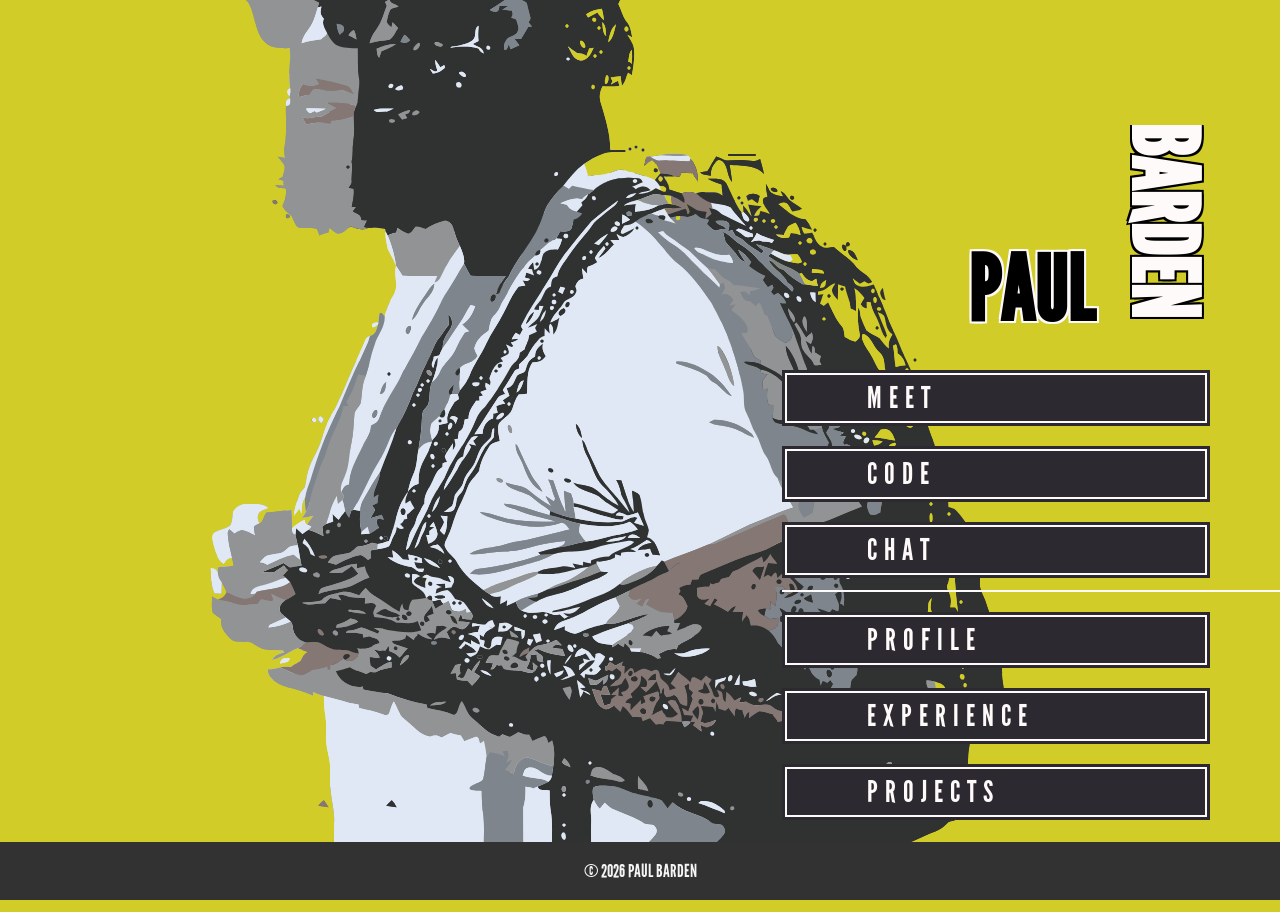
==== index.html @ 2f843f7e "adjusted transitions" ====
<!DOCTYPE html>
<html lang="en">
  <head>
    <meta charset="utf-8">
    <title>Software Engineer & CRO/Optimization Leader | Paul Barden</title>
    <meta name="viewport" content="width=device-width, initial-scale=1, user-scalable=no">
    <meta property="og:title" content="Software Engineer & CRO/Optimization Leader | Paul Barden">
    <meta property="og:description" content="Software engineer and CRO / optimization leader with 10+ years across full-stack development, experimentation, and eCommerce site experience. Also building AI tooling, games, and web experiments on the side.">
    <meta property="og:image" content="images/preview.png">
    <meta property="og:url" content="https://pbarden.github.io/rxreload/">
    <link rel="icon" sizes="128x128" href="images/tiny.png">
    <link rel="apple-touch-icon" sizes="128x128" href="images/tiny.png">
    <link rel="icon" href="images/tiny.png" type="image/png">
    <link rel="stylesheet" href="styles/reload.css">
    <link rel="preload" as="image" href="images/main_bg.svg">
  </head>
  <body id="body_bg">
    <header>
      <nav>
        <div class="page_title">
          <h1><span class="first_name">PAUL</span> <span class="last_name">BARDEN</span></h1>
        </div>
        <ul class="buffer">
          <a href="https://www.linkedin.com/in/paulbarden/" target="_blank">
            <li class="menu_option ar1"><span class="opt">MEET</span></li>
          </a>
          <a href="https://github.com/pbarden" target="_blank">
            <li class="menu_option ar2"><span class="opt">CODE</span></li>
          </a>
          <a href="mailto:paulthepirateking@gmail.com" target="_blank">
            <li class="menu_option ar3"><span class="opt">CHAT</span></li>
          </a>
          <hr class="menu_hr hr1">
          <li class="menu_option ar5" onclick="showModal('item1')"><span class="opt">PROFILE</span></li>
          <li class="menu_option ar6" onclick="showModal('item2')"><span class="opt">EXPERIENCE</span></li>
          <li class="menu_option ar7" onclick="showModal('item3')"><span class="opt">PROJECTS</span></li>
        </ul>
      </nav>
    </header>
    <main>
      <img id="site_bg" class="lazy" data-src="images/main_bg.svg">
      <!-- Modals -->
      <div class="modal" id="item1">
        <div class="modal-inner">
          <h2>Profile</h2>
          <hr>
          <p>
            Software engineer and CRO / optimization leader with 10+ years across full-stack development, experimentation, UX research, and eCommerce site experience. Currently leading CRO and site experience for a confidential eCommerce brand, following stints running optimization and engineering for Bane Digital, Western Governors University, and ChaiQ, which I co-founded in 2025.
          </p>
          <p>
            Outside of the day job, I build things across a pretty wide range &mdash; AI/ML tooling, games, and web experiments. Recent side projects include a CPU-optimized language model training system, a browser-based AI workflow builder, and a Three.js game creation studio. Check out PROJECTS for a live feed of what I'm currently shipping.
          </p>
          <p><a href="https://github.com/pbarden/pbarden" target="_blank">github.com/pbarden</a></p>
        </div>
        <div class="overlay" onclick="closeModal('item1')"></div>
      </div>
      <div class="modal" id="item2">
        <div class="modal-inner">
          <h2>Experience</h2>
          <hr>
          <ul class="exp-list">
            <li class="exp-item">
              <span class="exp-title">Senior Manager, CRO &amp; Site Experience (eCommerce)</span>
              <span class="exp-company">Confidential (NDA)</span>
              <span class="exp-dates">2026 &ndash; Present</span>
            </li>
            <li class="exp-item">
              <span class="exp-title">UX Researcher &amp; Strategist</span>
              <span class="exp-company">Anatta Design</span>
              <span class="exp-dates">2025 &ndash; 2026</span>
            </li>
            <li class="exp-item">
              <span class="exp-title">Solopreneur, Digital Experience Engineer</span>
              <span class="exp-company">moon man digital</span>
              <span class="exp-dates">2025 &ndash; 2026</span>
            </li>
            <li class="exp-item">
              <span class="exp-title">Co-Founder, CTO</span>
              <span class="exp-company">ChaiQ</span>
              <span class="exp-dates">2025</span>
            </li>
            <li class="exp-item">
              <span class="exp-title">CTO, Head of Optimization</span>
              <span class="exp-company">Bane Digital</span>
              <span class="exp-dates">2024 &ndash; 2025</span>
            </li>
            <li class="exp-item">
              <span class="exp-title">Sr. CRO Testing &amp; Personalization, Digital Experience Manager</span>
              <span class="exp-company">Western Governors University</span>
              <span class="exp-dates">2022 &ndash; 2024</span>
            </li>
            <li class="exp-item">
              <span class="exp-title">Software Engineering Manager (Solutions Architecture)</span>
              <span class="exp-company">Speed Boostr</span>
              <span class="exp-dates">2018 &ndash; 2021</span>
            </li>
            <li class="exp-item">
              <span class="exp-title">Lead QA Test Engineer</span>
              <span class="exp-company">iBeta Quality Assurance</span>
              <span class="exp-dates">2018 &ndash; 2019</span>
            </li>
            <li class="exp-item">
              <span class="exp-title">Web Development Manager</span>
              <span class="exp-company">Dead Leaf Digital</span>
              <span class="exp-dates">2013 &ndash; 2017</span>
            </li>
          </ul>
        </div>
        <div class="overlay" onclick="closeModal('item2')"></div>
      </div>
      <div class="modal" id="item3">
        <div class="modal-inner">
          <h2>Projects</h2>
          <hr>
          <p class="projects-sub">Live from <a href="https://github.com/pbarden" target="_blank" rel="noopener">github.com/pbarden</a> &mdash; sorted by most recently updated.</p>
          <div class="projects-grid" id="projects-grid">
            <p class="project-loading" id="projects-status">Loading repos&hellip;</p>
          </div>
        </div>
        <div class="overlay" onclick="closeModal('item3')"></div>
      </div>
      <div class="alfa"></div>
    </main>
    <footer>
      <p>&copy; <span id="yr"></span> PAUL BARDEN</p>
    </footer>
    <script id="getLazy">
      window.addEventListener('DOMContentLoaded', (event) => {
        document.getElementById("yr").innerHTML = new Date().getFullYear();
        for(var t=document.getElementsByClassName("lazy"),e=0;e<t.length;e++)t[e].hasAttribute("data-src")&&(t[e].setAttribute("src",t[e].getAttribute("data-src")),t[e].removeAttribute("data-src"),t[e].style.visibility="visible");
        var r=document.getElementById("getLazy");r.parentNode.removeChild(r);
      });
    </script>
  </body>
  <script src="scripts/reload.js"></script>
</html>
---- styles/reload.css ----
/**
* --Swatch-------
* Yellow: d1cc28
* Red: c92603
* Green: 249940
* Blue: 0054aa
*/
@font-face {
    font-family: 'League Gothic';
    src: url('fonts/leaguegothic-regular-webfont.eot');
    src: url('fonts/leaguegothic-regular-webfont.eot?#iefix') format('embedded-opentype'),
         url('fonts/leaguegothic-regular-webfont.woff') format('woff'),
         url('fonts/leaguegothic-regular-webfont.ttf') format('truetype'),
         url('fonts/leaguegothic-regular-webfont.svg#league_gothicregular') format('svg');
    font-weight: normal;
    font-style: normal;
}

body {
    background-color: #d1cc28;
    overflow-x: hidden;
    font-family: 'League Gothic', Arial, sans-serif;
    font-size: 24px;
}

@media (prefers-reduced-motion: reduce) {
    *, *::before, *::after {
        animation-duration: 0.001ms !important;
        animation-iteration-count: 1 !important;
        transition-duration: 0.001ms !important;
    }
}

main {
    width: 90%;
    text-align: center;
    overflow-x: hidden;
    position: relative;
}

footer {
    font-family: 'League Gothic', Arial, sans-serif;
    font-size: 18px;
    width: 100%;
    text-align: center;
    position: fixed;
    left: 0;
    bottom: 0;
    color: whitesmoke;
    background-color: rgb(50, 50, 50);
    animation: fade-slide-up 0.6s cubic-bezier(0.16, 1, 0.3, 1) 0.1s both;
}

#site_bg,
footer,
.first_name,
.last_name,
.ar1, .ar2, .ar3, .ar5, .ar6, .ar7,
.hr1 {
    will-change: transform, opacity;
}

@keyframes fade-slide-up {
    from {
        opacity: 0;
        transform: translateY(24px);
    }
    to {
        opacity: 1;
        transform: translateY(0);
    }
}

@keyframes fade-slide-down {
    from {
        opacity: 0;
        transform: translateY(-24px);
    }
    to {
        opacity: 1;
        transform: translateY(0);
    }
}

@keyframes fade-slide-left {
    from {
        opacity: 0;
        transform: translateX(40px);
    }
    to {
        opacity: 1;
        transform: translateX(0);
    }
}

@keyframes fade-in {
    from { opacity: 0; }
    to { opacity: 1; }
}

@keyframes draw-line {
    from {
        opacity: 0;
        transform: scaleX(0);
    }
    to {
        opacity: 1;
        transform: scaleX(1);
    }
}

#site_bg {
    position: fixed;
    top: 0;
    left: 0;
    width: 100%;
    height: auto;
    z-index: -1;
    animation: fade-slide-right 0.9s cubic-bezier(0.16, 1, 0.3, 1) both;
}

@keyframes fade-slide-right {
    from {
        opacity: 0;
        transform: translateX(-60px);
    }
    to {
        opacity: 1;
        transform: translateX(0);
    }
}

@media screen and (max-width: 660px) {
    #site_bg {
        margin-left: -200px;
        height: 100%;
        width: auto;
    }
}

@media screen and (min-width: 661px) and (max-width: 960px) {
    #site_bg {
        margin-left: -150px;
        height: 100%;
        width: auto;
    }
}

@media screen and (min-width: 961px) and (max-width: 1200px) {
    #site_bg {
        margin-left: -100px;
        height: 100%;
        width: auto;
    }
}

nav > ul {
    padding-top: 300px;
    list-style: none;
}

.buffer {
    padding-bottom: 50px;
    margin-top: 150px;
}

@media screen and (min-width: 1000px) {
    .buffer {
        padding-bottom: 50px;
        margin-top: 50px;
    }
}

.menu_option {
    background-color: #2d2930;
    color: snow;
    padding: 10px;
    outline: 2px solid snow;
    outline-offset: -5px;
    margin-left: 30%;
    margin-right: 10%;
    margin-top: 20px;
    margin-bottom: 10px;
    max-width: 450px;
}

.ar1, .ar2, .ar3, .ar5, .ar6, .ar7 {
    position: relative;
    animation: fade-slide-left 0.55s cubic-bezier(0.16, 1, 0.3, 1) both;
}

.ar1 {
    animation-delay: 0.35s;
}

.ar2 {
    animation-delay: 0.42s;
}

.ar3 {
    animation-delay: 0.49s;
}

.hr1 {
    border-style: solid;
    border-color: snow;
    position: relative;
    transform-origin: left center;
    animation: draw-line 0.5s cubic-bezier(0.16, 1, 0.3, 1) both;
    animation-delay: 0.56s;
}

.ar5, .ar6, .ar7 {
    animation-name: fade-slide-up;
}

.ar5 {
    animation-delay: 0.63s;
}

.ar6 {
    animation-delay: 0.7s;
}

.ar7 {
    animation-delay: 0.77s;
}

.menu_option {
    transition: color 0.25s ease, outline-color 0.25s ease, transform 0.25s cubic-bezier(0.16, 1, 0.3, 1);
}

.menu_option:hover {
    color: #d1cc28;
    outline-color: #d1cc28;
    transform: translateX(-6px);
}

.menu_option:hover > .opt {
    letter-spacing: 12px;
}

.opt {
    padding-left: 30px;
    font-size: 30px;
    letter-spacing: 3px;
    display: inline-block;
    transition: letter-spacing 0.25s cubic-bezier(0.16, 1, 0.3, 1);
}

.menu_hr {
    width: 100%;
}

@media screen and (min-width: 661px) and (max-width: 960px) {
    .menu_option, .menu_hr {
        margin-left: 45%;
        margin-right: 8%;
    }
    .opt {
        padding-left: 60px;
        letter-spacing: 5px;
    }
}

@media screen and (min-width: 961px) and (max-width: 1400px) {
    .menu_option, .menu_hr {
        margin-left: 60%;
        margin-right: 5%;
    }
    .opt {
        padding-left: 75px;
        letter-spacing: 7px;
    }
}

@media screen and (min-width: 1401px) {
    .menu_option, .menu_hr {
        margin-left: 60%;
        margin-right: 8%;
    }
    .opt {
        padding-left: 90px;
        letter-spacing: 9px;
    }
}

h1 {
    font-size: 90px;
    text-shadow: 2px 2px snow,
                 2px -2px snow,
                 -2px 2px snow,
                 -2px -2px snow;
                 margin-bottom: 0px !important;
}

h2 {
    font-size: 50px;
    color: snow;
    text-shadow: 2px 2px #000000,
                 2px -2px #000000,
                 -2px 2px #000000,
                 -2px -2px #000000;
                 margin-bottom: 0px !important;
}

.page_title {
    position: absolute;
    right: 7%;
    top: 50px;
}

@media screen and (min-width: 1200px) {
    .page_title {
        right: 5%;
    }
}

@media screen and (min-width: 1400px) {
    .page_title {
        right: 10%;
    }
}

.first_name {
    position: relative;
    animation: fade-slide-left 0.6s cubic-bezier(0.16, 1, 0.3, 1) 0.15s both;
}

.last_name {
    color: snow;
    writing-mode: vertical-rl;
    text-orientation: mixed;
    text-shadow: 2px 2px #000000,
                 2px -2px #000000,
                 -2px 2px #000000,
                 -2px -2px #000000;
    position: relative;
    animation: fade-slide-down 0.6s cubic-bezier(0.16, 1, 0.3, 1) 0.25s both;
}

a, a:hover {
    text-decoration: none;
}

.modal {
    text-align: center;
    vertical-align: middle;
    position: fixed;
    z-index: 10;
    opacity: 0;
    visibility: hidden;
    pointer-events: none;
    transition: opacity 0.3s cubic-bezier(0.16, 1, 0.3, 1), visibility 0s linear 0.3s;
}

.modal.is-open {
    opacity: 1;
    visibility: visible;
    pointer-events: auto;
    transition: opacity 0.3s cubic-bezier(0.16, 1, 0.3, 1);
}

.modal-inner {
    position: fixed;
    overflow-x: hidden;
    overflow-y: auto;
    border: 4px solid #2d2930;
    background-color: snow;
    z-index: 10;
    top: 5%;
    left: 5%;
    right: 5%;
    bottom: 15%;
    transform: translateY(20px) scale(0.98);
    transition: transform 0.3s cubic-bezier(0.16, 1, 0.3, 1);
}

.modal.is-open .modal-inner {
    transform: translateY(0) scale(1);
}

@media (min-width: 960px) {
    .modal-inner {
        top: 10%;
        left: 5%;
        right: 5%;
        bottom: 15%;
    }
}

.overlay {
    top: 0;
    left: 0;
    position: fixed;
    height: 100%;
    width: 100%;
    background: rgba(0, 0, 0, 0.5);
    z-index: 9;
}

.modal-inner > a > img {
    width: 100%;
    height: auto;
    display: block;
    z-index: 10;
}

@media screen and (max-width:550px) {
    .modal-inner > img {
        max-width: 600px;
        max-height: 500px;
    }
}

@media screen and (min-width:601px) and (max-width:960px) {
    .modal-inner > img {
        max-width: 960px;
        max-height: 840px;
    }
}

@media screen and (min-width:961px) and (max-width:1200px) {
    .modal-inner > img {
        max-width: 1200px;
        max-height: 1080px;
    }
}

.modal-inner > p {
    color: #000000;
    margin-left: 8%;
    margin-right: 8%;
    padding-bottom: 20px;
    z-index: 10;
}

@media screen and (min-width: 961px) {
    .modal-inner > p {
        margin-left: 12%;
        margin-right: 12%;
    }
}

.exp-list {
    list-style: none;
    text-align: left;
    margin: 0 8% 20px;
    padding: 0;
}

.exp-item {
    display: flex;
    flex-wrap: wrap;
    justify-content: space-between;
    align-items: baseline;
    gap: 4px 20px;
    border-bottom: 1px solid #2d2930;
    padding: 12px 0;
    color: #000000;
}

.exp-title {
    flex: 1 1 260px;
    font-weight: bold;
}

.exp-company {
    flex: 0 0 auto;
    opacity: 0.85;
}

.exp-dates {
    flex: 0 0 auto;
    font-size: 0.8em;
    opacity: 0.65;
    white-space: nowrap;
}

.projects-sub {
    color: #000000;
    margin: 0 8% 15px;
}

.projects-grid {
    display: grid;
    grid-template-columns: repeat(auto-fill, minmax(220px, 1fr));
    gap: 20px;
    margin: 0 5% 20px;
}

.project-card {
    display: block;
    border: 2px solid #2d2930;
    background-color: snow;
    text-align: left;
    overflow: hidden;
    transition: transform 0.25s cubic-bezier(0.16, 1, 0.3, 1), box-shadow 0.25s ease;
}

.project-card:hover {
    transform: translateY(-4px);
    box-shadow: 0 10px 20px rgba(0, 0, 0, 0.25);
}

.project-thumb {
    display: block;
    width: 100%;
    height: auto;
}

.project-meta {
    display: flex;
    justify-content: space-between;
    align-items: baseline;
    gap: 10px;
    padding: 8px 12px;
    background-color: #2d2930;
}

.project-name {
    color: snow;
    font-size: 20px;
    letter-spacing: 1px;
}

.project-lang {
    color: #d1cc28;
    font-size: 14px;
    white-space: nowrap;
}

.project-loading,
.project-error {
    color: #000000;
    margin: 20px 8%;
}

.alfa {
    position: fixed;
    top: 0;
    left: 0;
    z-index: 9;
    width: 30%;
    height: 100%;
}

@media screen and (min-width: 661px) and (max-width: 960px) {
    .alfa {
        width: 45%;
    }
}

@media screen and (min-width: 961px) {
    .alfa {
        width: 60%;
    }
}
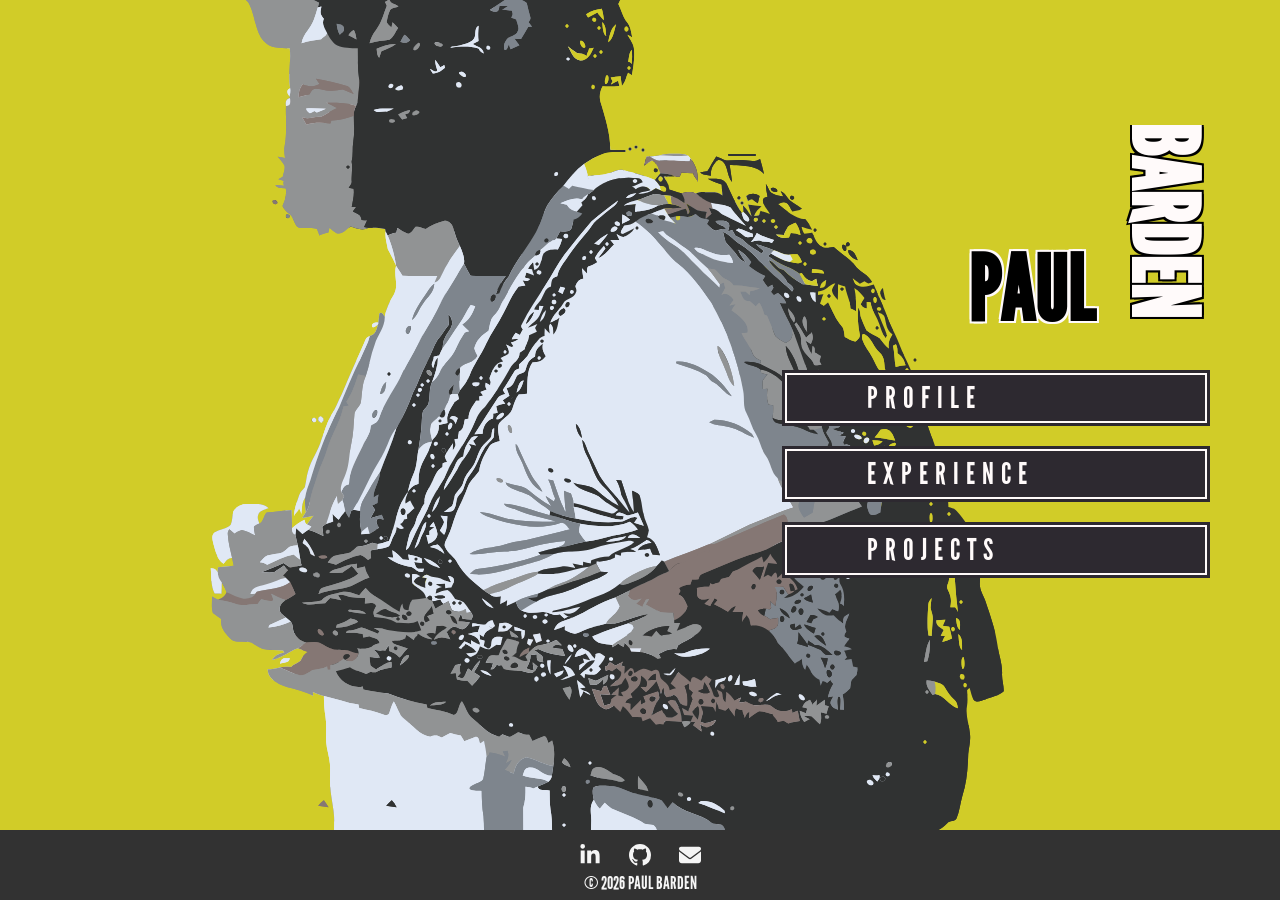
==== commit f7e93f96: "Footer ud" ====
--- a/index.html
+++ b/index.html
@@ -21,16 +21,6 @@
           <h1><span class="first_name">PAUL</span> <span class="last_name">BARDEN</span></h1>
         </div>
         <ul class="buffer">
-          <a href="https://www.linkedin.com/in/paulbarden/" target="_blank">
-            <li class="menu_option ar1"><span class="opt">MEET</span></li>
-          </a>
-          <a href="https://github.com/pbarden" target="_blank">
-            <li class="menu_option ar2"><span class="opt">CODE</span></li>
-          </a>
-          <a href="mailto:paulthepirateking@gmail.com" target="_blank">
-            <li class="menu_option ar3"><span class="opt">CHAT</span></li>
-          </a>
-          <hr class="menu_hr hr1">
           <li class="menu_option ar5" onclick="showModal('item1')"><span class="opt">PROFILE</span></li>
           <li class="menu_option ar6" onclick="showModal('item2')"><span class="opt">EXPERIENCE</span></li>
           <li class="menu_option ar7" onclick="showModal('item3')"><span class="opt">PROJECTS</span></li>
@@ -48,9 +38,11 @@
             Software engineer and CRO / optimization leader with 10+ years across full-stack development, experimentation, UX research, and eCommerce site experience. Currently leading CRO and site experience for a confidential eCommerce brand, following stints running optimization and engineering for Bane Digital, Western Governors University, and ChaiQ, which I co-founded in 2025.
           </p>
           <p>
-            Outside of the day job, I build things across a pretty wide range &mdash; AI/ML tooling, games, and web experiments. Recent side projects include a CPU-optimized language model training system, a browser-based AI workflow builder, and a Three.js game creation studio. Check out PROJECTS for a live feed of what I'm currently shipping.
+            Outside of the day job, I build things across a pretty wide range &mdash; AI/ML tooling, games, and web experiments. Here's a live tour from my <a href="https://github.com/pbarden/pbarden" target="_blank" rel="noopener">GitHub profile</a>:
           </p>
-          <p><a href="https://github.com/pbarden/pbarden" target="_blank">github.com/pbarden</a></p>
+          <div class="readme-content" id="readme-content">
+            <p class="readme-status" id="readme-status">Loading&hellip;</p>
+          </div>
         </div>
         <div class="overlay" onclick="closeModal('item1')"></div>
       </div>
@@ -119,9 +111,19 @@
         </div>
         <div class="overlay" onclick="closeModal('item3')"></div>
       </div>
-      <div class="alfa"></div>
     </main>
     <footer>
+      <div class="social-links">
+        <a class="social-link" href="https://www.linkedin.com/in/paulbarden/" target="_blank" rel="noopener" aria-label="LinkedIn">
+          <svg viewBox="0 0 448 512" aria-hidden="true"><path d="M100.28 448H7.4V148.9h92.88zM53.79 108.1C24.09 108.1 0 83.5 0 53.8a53.79 53.79 0 0 1 107.58 0c0 29.7-24.1 54.3-53.79 54.3zM447.9 448h-92.68V302.4c0-34.7-.7-79.34-48.29-79.34-48.29 0-55.7 37.72-55.7 76.73V448h-92.78V148.9h89.06v40.8h1.3c12.4-23.5 42.7-48.3 87.9-48.3 94 0 111.28 61.9 111.28 142.3z"/></svg>
+        </a>
+        <a class="social-link" href="https://github.com/pbarden" target="_blank" rel="noopener" aria-label="GitHub">
+          <svg viewBox="0 0 16 16" aria-hidden="true"><path d="M8 0C3.58 0 0 3.58 0 8c0 3.54 2.29 6.53 5.47 7.59.4.07.55-.17.55-.38 0-.19-.01-.82-.01-1.49-2.01.37-2.53-.49-2.69-.94-.09-.23-.48-.94-.82-1.13-.28-.15-.68-.52-.01-.53.63-.01 1.08.58 1.23.82.72 1.21 1.87.87 2.33.66.07-.52.28-.87.51-1.07-1.78-.2-3.64-.89-3.64-3.95 0-.87.31-1.59.82-2.15-.08-.2-.36-1.02.08-2.12 0 0 .67-.21 2.2.82.64-.18 1.32-.27 2-.27.68 0 1.36.09 2 .27 1.53-1.04 2.2-.82 2.2-.82.44 1.1.16 1.92.08 2.12.51.56.82 1.27.82 2.15 0 3.07-1.87 3.75-3.65 3.95.29.25.54.73.54 1.48 0 1.07-.01 1.93-.01 2.2 0 .21.15.46.55.38A8.013 8.013 0 0 0 16 8c0-4.42-3.58-8-8-8z"/></svg>
+        </a>
+        <a class="social-link" href="mailto:paulthepirateking@gmail.com" aria-label="Email">
+          <svg viewBox="0 0 512 512" aria-hidden="true"><path d="M48 64C21.5 64 0 85.5 0 112c0 15.1 7.1 29.3 19.2 38.4L236.8 313.6c11.4 8.5 27 8.5 38.4 0L492.8 150.4c12.1-9.1 19.2-23.3 19.2-38.4c0-26.5-21.5-48-48-48H48zM0 176V384c0 35.3 28.7 64 64 64H448c35.3 0 64-28.7 64-64V176L294.4 339.2c-22.8 17.1-54 17.1-76.8 0L0 176z"/></svg>
+        </a>
+      </div>
       <p>&copy; <span id="yr"></span> PAUL BARDEN</p>
     </footer>
     <script id="getLazy">
--- a/styles/reload.css
+++ b/styles/reload.css
@@ -48,15 +48,43 @@
     bottom: 0;
     color: whitesmoke;
     background-color: rgb(50, 50, 50);
+    padding: 14px 0 6px;
     animation: fade-slide-up 0.6s cubic-bezier(0.16, 1, 0.3, 1) 0.1s both;
+}
+
+footer p {
+    margin: 6px 0 0;
+}
+
+.social-links {
+    display: flex;
+    justify-content: center;
+    align-items: center;
+    gap: 28px;
+}
+
+.social-link {
+    display: inline-flex;
+    color: whitesmoke;
+    transition: color 0.25s ease, transform 0.25s cubic-bezier(0.16, 1, 0.3, 1);
+}
+
+.social-link:hover {
+    color: #d1cc28;
+    transform: translateY(-3px);
+}
+
+.social-link svg {
+    width: 22px;
+    height: 22px;
+    fill: currentColor;
 }
 
 #site_bg,
 footer,
 .first_name,
 .last_name,
-.ar1, .ar2, .ar3, .ar5, .ar6, .ar7,
-.hr1 {
+.ar5, .ar6, .ar7 {
     will-change: transform, opacity;
 }
 
@@ -90,22 +118,6 @@
     to {
         opacity: 1;
         transform: translateX(0);
-    }
-}
-
-@keyframes fade-in {
-    from { opacity: 0; }
-    to { opacity: 1; }
-}
-
-@keyframes draw-line {
-    from {
-        opacity: 0;
-        transform: scaleX(0);
-    }
-    to {
-        opacity: 1;
-        transform: scaleX(1);
     }
 }
 
@@ -184,46 +196,21 @@
     max-width: 450px;
 }
 
-.ar1, .ar2, .ar3, .ar5, .ar6, .ar7 {
+.ar5, .ar6, .ar7 {
     position: relative;
-    animation: fade-slide-left 0.55s cubic-bezier(0.16, 1, 0.3, 1) both;
-}
-
-.ar1 {
+    animation: fade-slide-up 0.55s cubic-bezier(0.16, 1, 0.3, 1) both;
+}
+
+.ar5 {
     animation-delay: 0.35s;
 }
 
-.ar2 {
+.ar6 {
     animation-delay: 0.42s;
 }
 
-.ar3 {
+.ar7 {
     animation-delay: 0.49s;
-}
-
-.hr1 {
-    border-style: solid;
-    border-color: snow;
-    position: relative;
-    transform-origin: left center;
-    animation: draw-line 0.5s cubic-bezier(0.16, 1, 0.3, 1) both;
-    animation-delay: 0.56s;
-}
-
-.ar5, .ar6, .ar7 {
-    animation-name: fade-slide-up;
-}
-
-.ar5 {
-    animation-delay: 0.63s;
-}
-
-.ar6 {
-    animation-delay: 0.7s;
-}
-
-.ar7 {
-    animation-delay: 0.77s;
 }
 
 .menu_option {
@@ -242,18 +229,20 @@
 
 .opt {
     padding-left: 30px;
-    font-size: 30px;
+    font-size: 20px;
     letter-spacing: 3px;
     display: inline-block;
     transition: letter-spacing 0.25s cubic-bezier(0.16, 1, 0.3, 1);
 }
 
-.menu_hr {
-    width: 100%;
+@media (min-width:760px) {
+    .opt {
+        font-size: 30px;
+    }
 }
 
 @media screen and (min-width: 661px) and (max-width: 960px) {
-    .menu_option, .menu_hr {
+    .menu_option {
         margin-left: 45%;
         margin-right: 8%;
     }
@@ -264,7 +253,7 @@
 }
 
 @media screen and (min-width: 961px) and (max-width: 1400px) {
-    .menu_option, .menu_hr {
+    .menu_option {
         margin-left: 60%;
         margin-right: 5%;
     }
@@ -275,7 +264,7 @@
 }
 
 @media screen and (min-width: 1401px) {
-    .menu_option, .menu_hr {
+    .menu_option {
         margin-left: 60%;
         margin-right: 8%;
     }
@@ -477,6 +466,67 @@
     white-space: nowrap;
 }
 
+.readme-content {
+    text-align: left;
+    color: #000000;
+    margin: 0 8% 20px;
+    line-height: 1.5;
+}
+
+@media screen and (min-width: 961px) {
+    .readme-content {
+        margin-left: 12%;
+        margin-right: 12%;
+    }
+}
+
+.readme-status {
+    text-align: center;
+}
+
+.readme-content h1,
+.readme-content h2,
+.readme-content h3 {
+    color: #000000;
+    text-shadow: none;
+    font-size: 1.3em;
+    margin: 24px 0 8px;
+}
+
+.readme-content h1:first-child,
+.readme-content h2:first-child,
+.readme-content h3:first-child {
+    margin-top: 0;
+}
+
+.readme-content p {
+    margin: 0 0 12px;
+}
+
+.readme-content ul {
+    margin: 0 0 16px;
+    padding-left: 1.2em;
+}
+
+.readme-content li {
+    margin-bottom: 10px;
+}
+
+.readme-content a {
+    color: #0054aa;
+    text-decoration: underline;
+}
+
+.readme-content hr {
+    border: none;
+    border-top: 1px solid #2d2930;
+    margin: 20px 0;
+}
+
+.readme-content .anchor {
+    display: none;
+}
+
 .projects-sub {
     color: #000000;
     margin: 0 8% 15px;
@@ -536,24 +586,3 @@
     margin: 20px 8%;
 }
 
-.alfa {
-    position: fixed;
-    top: 0;
-    left: 0;
-    z-index: 9;
-    width: 30%;
-    height: 100%;
-}
-
-@media screen and (min-width: 661px) and (max-width: 960px) {
-    .alfa {
-        width: 45%;
-    }
-}
-
-@media screen and (min-width: 961px) {
-    .alfa {
-        width: 60%;
-    }
-}
-
